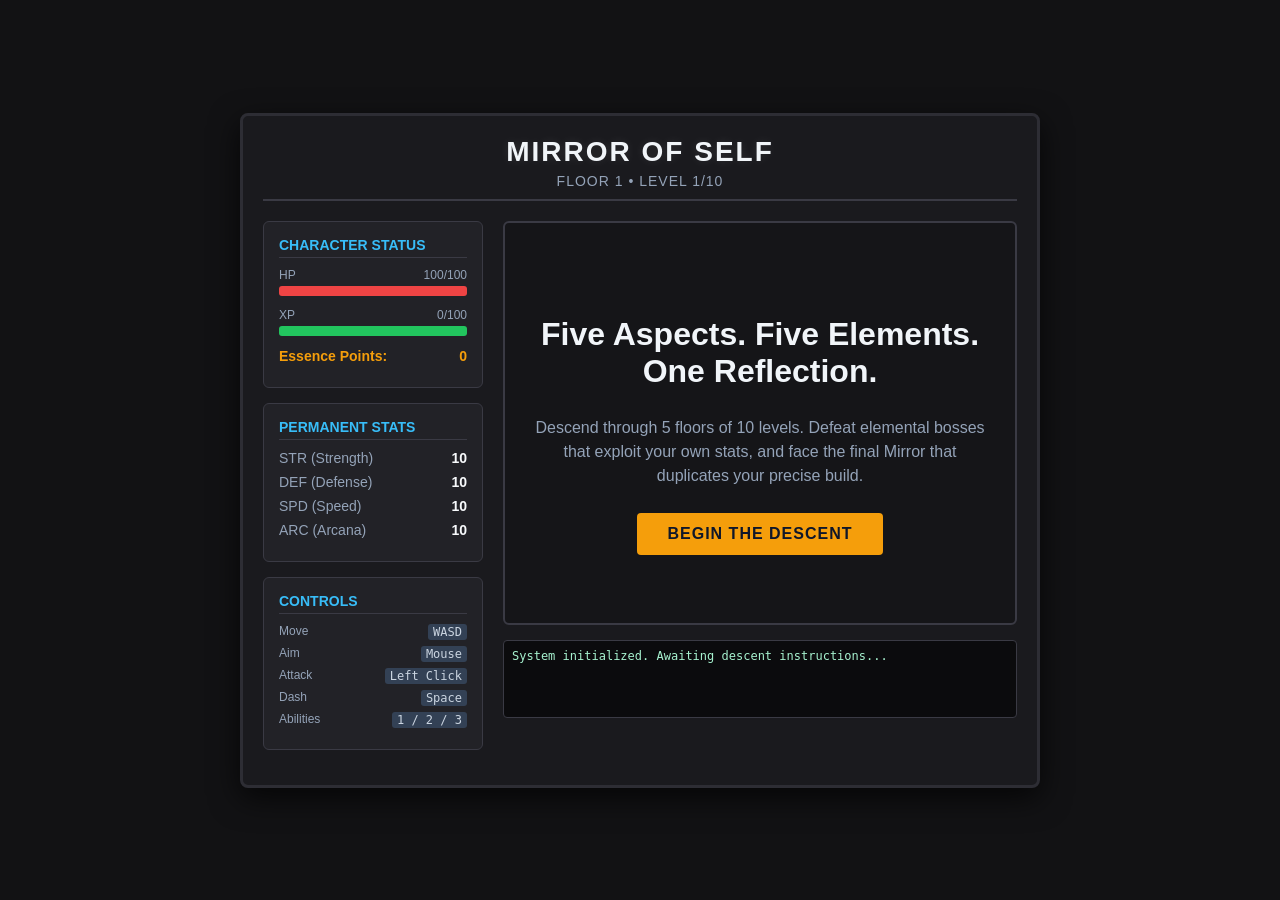
==== mirror_of_self_extended (1).html @ 76dbfdaa "Add files via upload" ====
<!DOCTYPE html>
<html lang="en">
<head>
    <meta charset="UTF-8">
    <meta name="viewport" content="width=device-width, initial-scale=1.0">
    <title>Mirror of Self - Extended Boss Edition</title>
    <style>
        body {
            background-color: #121214;
            color: #e2e8f0;
            font-family: 'Segoe UI', Tahoma, Geneva, Verdana, sans-serif;
            margin: 0;
            padding: 0;
            display: flex;
            justify-content: center;
            align-items: center;
            min-height: 100vh;
            overflow-x: hidden;
        }

        #game-container {
            width: 800px;
            background-color: #1a1a1e;
            border: 3px solid #2d2d34;
            border-radius: 8px;
            padding: 20px;
            box-shadow: 0 10px 30px rgba(0,0,0,0.7);
            box-sizing: border-box;
        }

        header {
            text-align: center;
            border-bottom: 2px solid #3a3a44;
            padding-bottom: 10px;
            margin-bottom: 20px;
        }

        h1 {
            color: #f1f5f9;
            margin: 0;
            font-size: 28px;
            letter-spacing: 2px;
            text-shadow: 0 0 10px rgba(255,255,255,0.1);
        }

        .floor-info {
            color: #94a3b8;
            font-size: 14px;
            margin-top: 5px;
            text-transform: uppercase;
            letter-spacing: 1px;
        }

        /* Layout Grid */
        .game-layout {
            display: grid;
            grid-template-columns: 220px 1fr;
            gap: 20px;
        }

        /* Sidebar Panels */
        .panel {
            background-color: #222227;
            border: 1px solid #3a3a44;
            border-radius: 6px;
            padding: 15px;
            margin-bottom: 15px;
        }

        .panel-title {
            font-size: 14px;
            font-weight: bold;
            color: #38bdf8;
            text-transform: uppercase;
            margin-bottom: 10px;
            border-bottom: 1px solid #3a3a44;
            padding-bottom: 4px;
        }

        /* Stats & UI Bars */
        .stat-row {
            display: flex;
            justify-content: space-between;
            align-items: center;
            margin-bottom: 8px;
            font-size: 14px;
        }

        .stat-name {
            color: #94a3b8;
        }

        .stat-val {
            font-weight: bold;
            color: #f8fafc;
        }

        .stat-alloc-btn {
            background-color: #38bdf8;
            color: #0f172a;
            border: none;
            border-radius: 4px;
            width: 22px;
            height: 22px;
            font-weight: bold;
            cursor: pointer;
            display: flex;
            align-items: center;
            justify-content: center;
            font-size: 14px;
        }

        .stat-alloc-btn:hover {
            background-color: #7dd3fc;
        }

        .ui-bar-container {
            margin-bottom: 12px;
        }

        .ui-bar-label {
            font-size: 12px;
            color: #94a3b8;
            margin-bottom: 4px;
            display: flex;
            justify-content: space-between;
        }

        .ui-bar {
            height: 10px;
            background-color: #334155;
            border-radius: 3px;
            overflow: hidden;
        }

        .ui-bar-fill {
            height: 100%;
            width: 100%;
            transition: width 0.1s ease;
        }

        .hp-fill { background-color: #ef4444; }
        .xp-fill { background-color: #22c55e; }
        .boss-hp-fill { background-color: #a855f7; }

        /* Main Canvas/Viewport Area */
        .main-view {
            display: flex;
            flex-direction: column;
            gap: 15px;
        }

        #game-canvas {
            background-color: #0b0b0d;
            border: 2px solid #3a3a44;
            border-radius: 6px;
            cursor: crosshair;
        }

        /* Screen States */
        .screen-overlay {
            display: flex;
            flex-direction: column;
            align-items: center;
            justify-content: center;
            text-align: center;
            height: 400px;
            background-color: #151518;
            border: 2px solid #3a3a44;
            border-radius: 6px;
        }

        .screen-overlay h2 {
            font-size: 32px;
            margin-bottom: 10px;
            color: #f1f5f9;
        }

        .screen-overlay p {
            color: #94a3b8;
            max-width: 450px;
            margin-bottom: 25px;
            line-height: 1.5;
        }

        .btn-action {
            background-color: #f59e0b;
            color: #0f172a;
            border: none;
            padding: 12px 30px;
            font-size: 16px;
            font-weight: bold;
            border-radius: 4px;
            cursor: pointer;
            text-transform: uppercase;
            letter-spacing: 1px;
            transition: background 0.2s;
        }

        .btn-action:hover {
            background-color: #fbbf24;
        }

        .btn-continue {
            background-color: #22c55e;
        }
        .btn-continue:hover {
            background-color: #4ade80;
        }

        /* Controls Reference List */
        .controls-list {
            padding: 0;
            margin: 0;
            list-style: none;
            font-size: 12px;
            color: #94a3b8;
        }

        .controls-list li {
            margin-bottom: 6px;
            display: flex;
            justify-content: space-between;
        }

        .control-key {
            color: #cbd5e1;
            background-color: #334155;
            padding: 1px 5px;
            border-radius: 3px;
            font-family: monospace;
        }

        /* Logger / Feedback */
        #combat-log {
            background-color: #0b0b0d;
            border: 1px solid #3a3a44;
            border-radius: 4px;
            height: 60px;
            padding: 8px;
            font-size: 12px;
            font-family: monospace;
            overflow-y: auto;
            color: #a7f3d0;
        }

        .hidden {
            display: none !important;
        }
    </style>
</head>
<body>

<div id="game-container">
    <header>
        <h1 id="game-title">MIRROR OF SELF</h1>
        <div class="floor-info" id="location-display">Floor 1 • Level 1/10</div>
    </header>

    <div class="game-layout">
        <!-- LEFT SIDEBAR: HUD & CONTROLS -->
        <aside>
            <div class="panel">
                <div class="panel-title">Character Status</div>
                
                <div class="ui-bar-container">
                    <div class="ui-bar-label"><span>HP</span><span id="hp-text">100/100</span></div>
                    <div class="ui-bar"><div id="hp-bar" class="ui-bar-fill hp-fill"></div></div>
                </div>

                <div class="ui-bar-container">
                    <div class="ui-bar-label"><span>XP</span><span id="xp-text">0/100</span></div>
                    <div class="ui-bar"><div id="xp-bar" class="ui-bar-fill xp-fill"></div></div>
                </div>
                
                <div class="stat-row" style="margin-top: 10px;">
                    <span class="stat-name" style="color:#f59e0b; font-weight:bold;">Essence Points:</span>
                    <span class="stat-val" id="essence-val" style="color:#f59e0b;">0</span>
                </div>
            </div>

            <div class="panel">
                <div class="panel-title">Permanent Stats</div>
                <div class="stat-row">
                    <span class="stat-name">STR (Strength)</span>
                    <div style="display:flex; align-items:center; gap:8px;">
                        <span class="stat-val" id="stat-str">10</span>
                        <button class="stat-alloc-btn hidden" id="alloc-str" onclick="allocateStat('str')">+</button>
                    </div>
                </div>
                <div class="stat-row">
                    <span class="stat-name">DEF (Defense)</span>
                    <div style="display:flex; align-items:center; gap:8px;">
                        <span class="stat-val" id="stat-def">10</span>
                        <button class="stat-alloc-btn hidden" id="alloc-def" onclick="allocateStat('def')">+</button>
                    </div>
                </div>
                <div class="stat-row">
                    <span class="stat-name">SPD (Speed)</span>
                    <div style="display:flex; align-items:center; gap:8px;">
                        <span class="stat-val" id="stat-spd">10</span>
                        <button class="stat-alloc-btn hidden" id="alloc-spd" onclick="allocateStat('spd')">+</button>
                    </div>
                </div>
                <div class="stat-row">
                    <span class="stat-name">ARC (Arcana)</span>
                    <div style="display:flex; align-items:center; gap:8px;">
                        <span class="stat-val" id="stat-arc">10</span>
                        <button class="stat-alloc-btn hidden" id="alloc-arc" onclick="allocateStat('arc')">+</button>
                    </div>
                </div>
            </div>

            <div class="panel">
                <div class="panel-title">Controls</div>
                <ul class="controls-list">
                    <li><span>Move</span><span class="control-key">WASD</span></li>
                    <li><span>Aim</span><span class="control-key">Mouse</span></li>
                    <li><span>Attack</span><span class="control-key">Left Click</span></li>
                    <li><span>Dash</span><span class="control-key">Space</span></li>
                    <li><span>Abilities</span><span class="control-key">1 / 2 / 3</span></li>
                </ul>
            </div>
        </aside>

        <!-- RIGHT MAIN AREA: SCREENS & CANVAS -->
        <main class="main-view">
            <!-- Boss HP Track visible only during boss stages -->
            <div id="boss-hud" class="panel hidden" style="margin-bottom: 0; padding: 10px;">
                <div class="ui-bar-container" style="margin-bottom: 0;">
                    <div class="ui-bar-label"><span id="boss-name-label" style="font-weight:bold; color:#a855f7;">BOSS</span><span id="boss-hp-text">1000/1000</span></div>
                    <div class="ui-bar" style="height: 14px;"><div id="boss-hp-bar" class="ui-bar-fill boss-hp-fill"></div></div>
                </div>
                <div id="boss-phase-alert" style="font-size:11px; color:#ef4444; font-weight:bold; text-align:center; margin-top:4px; letter-spacing:1px;"></div>
            </div>

            <!-- Start Screen -->
            <div id="screen-start" class="screen-overlay">
                <h2>Five Aspects. Five Elements.<br>One Reflection.</h2>
                <p>Descend through 5 floors of 10 levels. Defeat elemental bosses that exploit your own stats, and face the final Mirror that duplicates your precise build.</p>
                <button class="btn-action" onclick="startGame()">Begin the Descent</button>
            </div>

            <!-- Allocation Screen -->
            <div id="screen-allocate" class="screen-overlay hidden">
                <h2>Allocate Your Essence</h2>
                <p>Distribute permanent baseline stat boosts earned through regular progression before continuing your descent.</p>
                <button class="btn-action btn-continue" onclick="finishAllocation()">Continue Descent</button>
            </div>

            <!-- Aspect Defeated Screen -->
            <div id="screen-victory" class="screen-overlay hidden">
                <h2 id="victory-title" style="color: #4ade80;">Aspect Defeated</h2>
                <p id="victory-desc">An element falls back into alignment. Your stats have grown deeper.</p>
                <button class="btn-action btn-continue" id="victory-btn" onclick="advanceAfterBoss()">Continue</button>
            </div>

            <!-- Game Over / Complete Screen -->
            <div id="screen-end" class="screen-overlay hidden">
                <h2 id="end-title">The Mirror Crack'd</h2>
                <p id="end-desc">You were defeated by your own design.</p>
                <button class="btn-action" onclick="resetToStart()">Play Again</button>
            </div>

            <!-- Gameplay Field -->
            <canvas id="game-canvas" width="540" height="400" class="hidden"></canvas>

            <!-- Logger Output Box -->
            <div id="combat-log">System initialized. Awaiting descent instructions...</div>
        </main>
    </div>
</div>

<script>
    // --- GAME ENGINE STATE CONFIG ---
    const canvas = document.getElementById('game-canvas');
    const ctx = canvas.getContext('2d');

    let gameState = 'START'; // START, PLAYING, ALLOCATE, VICTORY, END
    let currentFloor = 1;
    let currentLevel = 1;
    let essencePoints = 0;

    // Player Stats Configuration
    let player = {
        x: 100, y: 200, radius: 12,
        baseHp: 100, hp: 100,
        str: 10, def: 10, spd: 10, arc: 10,
        xp: 0, nextXp: 100,
        dashCooldown: 0, dashTimer: 0, dashVx: 0, dashVy: 0,
        abilityCooldowns: [0, 0, 0]
    };

    // Input States
    let keys = {};
    let mouse = { x: 0, y: 0 };

    // Entities
    let projectiles = [];
    let enemies = [];
    let particles = [];
    let boss = null;
    let floorHazards = [];

    // Environmental / Arena Constants
    const CANVAS_WIDTH = 540;
    const CANVAS_HEIGHT = 400;

    // Boss Data Registry
    const BOSS_TEMPLATES = {
        1: { name: "The Fractured Sentinel", element: "Earth", mimic: "DEF", baseHp: 600, color: "#854d0e" },
        2: { name: "The Torrential Siren", element: "Water", mimic: "SPD", baseHp: 500, color: "#0284c7" },
        3: { name: "The Cinder Executioner", element: "Fire", mimic: "STR", baseHp: 700, color: "#dc2626" },
        4: { name: "The Zephyr Phantom", element: "Air", mimic: "ARC", baseHp: 550, color: "#0d9488" },
        5: { name: "The Final Mirror", element: "Reflection", mimic: "ALL", baseHp: 1000, color: "#e2e8f0" }
    };

    // --- SYSTEM UTILITIES & LISTENERS ---
    window.addEventListener('keydown', e => { keys[e.key.toLowerCase()] = true; handleAbilityPress(e.key); });
    window.addEventListener('keyup', e => { keys[e.key.toLowerCase()] = false; });
    canvas.addEventListener('mousemove', e => {
        const rect = canvas.getBoundingClientRect();
        mouse.x = e.clientX - rect.left;
        mouse.y = e.clientY - rect.top;
    });
    canvas.addEventListener('mousedown', e => { if (e.button === 0 && gameState === 'PLAYING') firePlayerProjectile(); });

    function logMessage(msg) {
        const logBox = document.getElementById('combat-log');
        logBox.innerHTML = msg + "<br>" + logBox.innerHTML;
    }

    function updateUiDisplays() {
        document.getElementById('hp-text').innerText = `${Math.max(0, Math.floor(player.hp))}/${player.baseHp}`;
        document.getElementById('hp-bar').style.width = `${(Math.max(0, player.hp) / player.baseHp) * 100}%`;
        document.getElementById('xp-text').innerText = `${player.xp}/${player.nextXp}`;
        document.getElementById('xp-bar').style.width = `${(player.xp / player.nextXp) * 100}%`;
        
        document.getElementById('stat-str').innerText = player.str;
        document.getElementById('stat-def').innerText = player.def;
        document.getElementById('stat-spd').innerText = player.spd;
        document.getElementById('stat-arc').innerText = player.arc;
        document.getElementById('essence-val').innerText = essencePoints;

        // Manage allocations button views
        const showAlloc = (essencePoints > 0 && gameState === 'ALLOCATE');
        ['str','def','spd','arc'].forEach(id => {
            const btn = document.getElementById(`alloc-${id}`);
            if(showAlloc) btn.classList.remove('hidden');
            else btn.classList.add('hidden');
        });

        if (boss && gameState === 'PLAYING') {
            document.getElementById('boss-hud').classList.remove('hidden');
            document.getElementById('boss-name-label').innerText = boss.name.toUpperCase();
            document.getElementById('boss-hp-text').innerText = `${Math.max(0, Math.floor(boss.hp))}/${boss.maxHp}`;
            document.getElementById('boss-hp-bar').style.width = `${(Math.max(0, boss.hp) / boss.maxHp) * 100}%`;
            if (boss.phase === 2) {
                document.getElementById('boss-phase-alert').innerText = `⚠️ PHASE 2: ${boss.phaseName.toUpperCase()} ENRAGED!`;
            } else {
                document.getElementById('boss-phase-alert').innerText = `PHASE 1: STAT MIMICRY ENGAGED (${boss.mimicStat})`;
            }
        } else {
            document.getElementById('boss-hud').classList.add('hidden');
        }

        if (currentFloor === 5 && currentLevel === 10) {
            document.getElementById('location-display').innerText = "Floor 5 • FINAL CONFRONTATION";
        } else {
            document.getElementById('location-display').innerText = `Floor ${currentFloor} • Level ${currentLevel}/10`;
        }
    }

    // --- SCREEN NAVIGATION HANDLERS ---
    function switchScreen(targetState) {
        gameState = targetState;
        document.getElementById('screen-start').classList.add('hidden');
        document.getElementById('screen-allocate').classList.add('hidden');
        document.getElementById('screen-victory').classList.add('hidden');
        document.getElementById('screen-end').classList.add('hidden');
        canvas.classList.add('hidden');

        if (targetState === 'PLAYING') {
            canvas.classList.remove('hidden');
        } else if (targetState === 'START') {
            document.getElementById('screen-start').classList.remove('hidden');
        } else if (targetState === 'ALLOCATE') {
            document.getElementById('screen-allocate').classList.remove('hidden');
        } else if (targetState === 'VICTORY') {
            document.getElementById('screen-victory').classList.remove('hidden');
        } else if (targetState === 'END') {
            document.getElementById('screen-end').classList.remove('hidden');
        }
        updateUiDisplays();
    }

    function startGame() {
        currentFloor = 1;
        currentLevel = 1;
        essencePoints = 0;
        player.str = 10; player.def = 10; player.spd = 10; player.arc = 10;
        player.hp = player.baseHp;
        player.xp = 0;
        logMessage("You step into the abyss. Floor 1 begins.");
        generateLevel();
        switchScreen('PLAYING');
    }

    function resetToStart() {
        switchScreen('START');
    }

    function allocateStat(stat) {
        if (essencePoints <= 0) return;
        player[stat]++;
        essencePoints--;
        if (stat === 'str') player.baseHp = 100 + (player.str - 10) * 10; // STR adds extra base health scale
        updateUiDisplays();
    }

    function finishAllocation() {
        logMessage(`Descent resumed. Stepping into Floor ${currentFloor}, Level ${currentLevel}.`);
        generateLevel();
        switchScreen('PLAYING');
    }

    function advanceAfterBoss() {
        if (currentFloor === 5 && currentLevel === 10) {
            // Finished game!
            document.getElementById('end-title').innerText = "The Mirror Shattered";
            document.getElementById('end-title').style.color = "#38bdf8";
            document.getElementById('end-desc').innerText = "You have broken the loop, integrated your shadows, and climbed out of the depths.";
            switchScreen('END');
        } else {
            currentFloor++;
            currentLevel = 1;
            essencePoints += 3; // Bonus points for wiping out a major regional boss
            switchScreen('ALLOCATE');
        }
    }

    // --- GAMEPLAY INITIALIZERS & LEVEL GENERATORS ---
    function generateLevel() {
        projectiles = [];
        enemies = [];
        particles = [];
        floorHazards = [];
        boss = null;
        
        player.x = 80;
        player.y = 200;
        player.hp = player.baseHp; // Restoration upon advancing depths

        if (currentLevel === 10) {
            setupBossFight();
        } else {
            // Generate standard floor room minions
            let minionCount = 2 + currentFloor + Math.floor(currentLevel / 3);
            for (let i = 0; i < minionCount; i++) {
                enemies.push({
                    x: 250 + Math.random() * 240,
                    y: 80 + Math.random() * 240,
                    radius: 10,
                    hp: 25 + currentFloor * 15,
                    maxHp: 25 + currentFloor * 15,
                    speed: 1.2 + (currentFloor * 0.15),
                    type: 'minion',
                    color: '#f43f5e'
                });
            }
        }
    }

    function setupBossFight() {
        const config = BOSS_TEMPLATES[currentFloor];
        boss = {
            x: 400, y: 200,
            radius: 26,
            name: config.name,
            element: config.element,
            mimicStat: config.mimic,
            phase: 1,
            phaseName: "Normal",
            hp: config.baseHp + (player.str * 5), // Dynamic padding
            maxHp: config.baseHp + (player.str * 5),
            color: config.color,
            attackTimer: 0,
            actionPatternTimer: 0,
            
            // Dynamic parameters adjusted by copied stats
            copiedDef: 0,
            copiedSpd: 1.5,
            copiedStrMultiplier: 1.0,
            copiedArcSize: 0
        };

        logMessage(`⚠️ WARNING: Entering Domain of ${boss.name}!`);
        calculateStatMimicryEffect();
    }

    function calculateStatMimicryEffect() {
        if (!boss) return;
        
        // Dynamic stats calculated relative to current build profiles
        if (boss.mimicStat === 'DEF' || boss.mimicStat === 'ALL') {
            boss.copiedDef = player.def * 0.8;
            logMessage(`[MIMIC] ${boss.name} hardens its molecular shell armor using your DEF (${player.def}).`);
        }
        if (boss.mimicStat === 'SPD' || boss.mimicStat === 'ALL') {
            boss.copiedSpd = 1.0 + (player.spd * 0.12);
            logMessage(`[MIMIC] ${boss.name} targets your speed vectors. Moving at dynamic SPD base: ${boss.copiedSpd.toFixed(1)}`);
        }
        if (boss.mimicStat === 'STR' || boss.mimicStat === 'ALL') {
            boss.copiedStrMultiplier = 1.0 + (player.str * 0.08);
            logMessage(`[MIMIC] ${boss.name} feeds on your physical raw energy. Base damage multiplier: x${boss.copiedStrMultiplier.toFixed(1)}`);
        }
        if (boss.mimicStat === 'ARC' || boss.mimicStat === 'ALL') {
            boss.copiedArcSize = player.arc * 1.5;
            logMessage(`[MIMIC] ${boss.name} manifests localized dimensional anomalies derived from your ARC (${player.arc}).`);
        }
    }

    function triggerBossPhaseTwo() {
        boss.phase = 2;
        spawnExplosion(boss.x, boss.y, boss.color, 30);

        if (boss.mimicStat === 'DEF') {
            boss.phaseName = "Kinetic Core";
            boss.color = "#ca8a04";
            boss.radius = 16; // Shattered shell configuration
            logMessage(`⚡ PHASE 2: ${boss.name} shatters its armor shell! Activating THORNS REFLECTION and stealing 50% of your defense!`);
        } else if (boss.mimicStat === 'SPD') {
            boss.phaseName = "Tidal Overdrive";
            boss.color = "#00ffff";
            logMessage(`⚡ PHASE 2: ${boss.name} enters hyper-overdrive, instantly deploying fast mirroring phantoms!`);
        } else if (boss.mimicStat === 'STR') {
            boss.phaseName = "Molten Berserk";
            boss.color = "#f97316";
            logMessage(`⚡ PHASE 2: ${boss.name} strips weapon locks! Direct hits will now permanently absorb your physical STR!`);
        } else if (boss.mimicStat === 'ARC') {
            boss.phaseName = "Arcane Singularity";
            boss.color = "#a855f7";
            logMessage(`⚡ PHASE 2: ${boss.name} triggers ABILITY OVERLOAD! Your active spells will lock and force auto-cast explosions!`);
        } else if (boss.mimicStat === 'ALL') {
            boss.phaseName = "Split Doppelgänger";
            boss.color = "#ffffff";
            boss.radius = 20;
            logMessage(`⚡ PHASE 2: The Mirror shatters into twin Offensive and Defensive operational configurations!`);
            // Spawn the twin background support clone
            enemies.push({
                x: 150, y: 100, radius: 18,
                hp: boss.maxHp * 0.4, maxHp: boss.maxHp * 0.4,
                type: 'boss_twin_def', color: '#64748b', speed: 2.2
            });
        }
    }

    // --- GAME MECHANIC ENGINE ACTIONS ---
    function firePlayerProjectile() {
        const dx = mouse.x - player.x;
        const dy = mouse.y - player.y;
        const angle = Math.atan2(dy, dx);
        
        // ARC stat extends scalar project scale properties
        const projSize = 4 + (player.arc * 0.2);
        const damage = 10 + (player.str * 1.5);
        const speed = 5 + (player.spd * 0.2);

        projectiles.push({
            x: player.x, y: player.y,
            vx: Math.cos(angle) * speed,
            vy: Math.sin(angle) * speed,
            radius: projSize,
            damage: damage,
            fromPlayer: true,
            color: '#38bdf8'
        });
    }

    function handleAbilityPress(key) {
        if (gameState !== 'PLAYING') return;

        if (key === '1' && player.abilityCooldowns[0] <= 0) {
            // Ability 1: Burst Nova Ring
            logMessage("Used Ability 1: Nova Ring!");
            const count = 12;
            for(let i=0; i<count; i++) {
                const angle = (Math.PI * 2 / count) * i;
                projectiles.push({
                    x: player.x, y: player.y,
                    vx: Math.cos(angle) * 4, vy: Math.sin(angle) * 4,
                    radius: 6, damage: 5 + (player.arc * 0.8),
                    fromPlayer: true, color: '#60a5fa'
                });
            }
            player.abilityCooldowns[0] = 180; // 3 seconds at 60fps
        }
        else if (key === '2' && player.abilityCooldowns[1] <= 0) {
            // Ability 2: Heavy Cleave Shot
            logMessage("Used Ability 2: Heavy Cleave Shot!");
            const dx = mouse.x - player.x; const dy = mouse.y - player.y;
            const angle = Math.atan2(dy, dx);
            projectiles.push({
                x: player.x, y: player.y,
                vx: Math.cos(angle) * 7, vy: Math.sin(angle) * 7,
                radius: 15, damage: 25 + (player.str * 3),
                fromPlayer: true, color: '#f59e0b'
            });
            player.abilityCooldowns[1] = 300; // 5 seconds
        }
        else if (key === '3' && player.abilityCooldowns[2] <= 0) {
            // Ability 3: Temporal Speed Ward
            logMessage("Used Ability 3: Temporal Ward active (+50% Speed)!");
            player.hp = Math.min(player.baseHp, player.hp + (player.arc * 1.2)); // Minor arcane mend heal
            player.abilityCooldowns[2] = 480; // 8 seconds
        }
    }

    function spawnExplosion(x, y, color, count=10) {
        for(let i=0; i<count; i++) {
            particles.push({
                x: x, y: y,
                vx: (Math.random() - 0.5) * 6,
                vy: (Math.random() - 0.5) * 6,
                radius: 2 + Math.random()*4,
                life: 30 + Math.random()*20,
                color: color
            });
        }
    }

    // --- GAME ENGINE HEARTBEAT LOOP (RUNS 60FPS) ---
    function tick() {
        if (gameState === 'PLAYING') {
            updateLogic();
            renderView();
        }
        requestAnimationFrame(tick);
    }

    function updateLogic() {
        // Cooldown processing loops
        if (player.dashCooldown > 0) player.dashCooldown--;
        for (let i = 0; i < 3; i++) {
            if (player.abilityCooldowns[i] > 0) player.abilityCooldowns[i]--;
        }

        // Active forced phase 2 effect for air boss
        if (boss && boss.phase === 2 && boss.mimicStat === 'ARC') {
            for (let i = 0; i < 3; i++) {
                if (player.abilityCooldowns[i] <= 0) {
                    handleAbilityPress((i+1).toString());
                    // Force explosion directly at random node
                    spawnExplosion(player.x + (Math.random()-0.5)*80, player.y + (Math.random()-0.5)*80, '#c084fc', 8);
                    player.hp -= Math.max(1, 10 - (player.def * 0.2));
                }
            }
        }

        // --- PLAYER MOVEMENT ROUTINES ---
        let currentMoveSpd = 2.5 + (player.spd * 0.1);
        if (player.abilityCooldowns[2] > 300) currentMoveSpd *= 1.5; // Speed ward boost trigger active

        if (player.dashTimer > 0) {
            player.x += player.dashVx;
            player.y += player.dashVy;
            player.dashTimer--;
            // Spawn motion trails trail particles
            if (Math.random() > 0.4) particles.push({ x: player.x, y: player.y, vx:0, vy:0, radius:3, life:15, color:'#38bdf8' });
        } else {
            let mx = 0; let my = 0;
            if (keys['w'] || keys['arrowup']) my -= 1;
            if (keys['s'] || keys['arrowdown']) my += 1;
            if (keys['a'] || keys['arrowleft']) mx -= 1;
            if (keys['d'] || keys['arrowright']) mx += 1;

            // Phase 2 Arcane Chaos inverted control vector rule check
            if (boss && boss.phase === 2 && boss.mimicStat === 'ALL' && Math.floor(Date.now()/2000)%2===0) {
                mx = -mx; my = -my; // Scramble axis matrices dynamically
            }

            if (mx !== 0 || my !== 0) {
                const len = Math.sqrt(mx*mx + my*my);
                player.x += (mx / len) * currentMoveSpd;
                player.y += (my / len) * currentMoveSpd;
            }

            // Fire out space dash logic execution
            if (keys[' '] && player.dashCooldown <= 0 && (mx !== 0 || my !== 0)) {
                const len = Math.sqrt(mx*mx + my*my);
                player.dashVx = (mx / len) * (currentMoveSpd * 3.5);
                player.dashVy = (my / len) * (currentMoveSpd * 3.5);
                player.dashTimer = 10;
                player.dashCooldown = 60; // 1 second operational reset
            }
        }

        // Bound parameters within bounding wall limits safely
        player.x = Math.max(player.radius, Math.min(CANVAS_WIDTH - player.radius, player.x));
        player.y = Math.max(player.radius, Math.min(CANVAS_HEIGHT - player.radius, player.y));

        // --- ENEMY INFRASTRUCTURE LOGIC AND AI ROOPS ---
        enemies.forEach((enemy, idx) => {
            let targetX = player.x;
            let targetY = player.y;

            // Twin defense boss shields the anchor main boss
            if (enemy.type === 'boss_twin_def' && boss) {
                targetX = boss.x + Math.sin(Date.now()/400)*60;
                targetY = boss.y + Math.cos(Date.now()/400)*60;
            }

            const dx = targetX - enemy.x;
            const dy = targetY - enemy.y;
            const dist = Math.sqrt(dx*dx + dy*dy);

            if (dist > 5) {
                enemy.x += (dx / dist) * enemy.speed;
                enemy.y += (dy / dist) * enemy.speed;
            }

            // Self circle damage pulse
            if (enemy.type === 'boss_twin_def' && dist < player.radius + enemy.radius) {
                player.hp -= Math.max(0.2, 2 - (player.def * 0.05));
            }

            // Minion impact hit rules
            if (enemy.type === 'minion' && dist < player.radius + enemy.radius) {
                let damageTaken = Math.max(1, 15 - (player.def * 0.4));
                player.hp -= damageTaken;
                spawnExplosion(player.x, player.y, '#ef4444', 4);
                enemies.splice(idx, 1); // Explodes into target vector
                logMessage(`Hit by minion core footprint! Lost ${Math.floor(damageTaken)} HP.`);
            }
        });

        // --- EXTENDED SYSTEM BOSS LOGIC AI ACTIONS ---
        if (boss) {
            boss.attackTimer++;
            boss.actionPatternTimer++;

            let currentBossSpd = boss.copiedSpd;
            if (boss.phase === 2 && boss.mimicStat === 'SPD') currentBossSpd *= 1.8; // Dynamic Overdrive multipliers

            // AI tracking calculations towards player coordinate references
            const bdx = player.x - boss.x;
            const bdy = player.y - boss.y;
            const bDist = Math.sqrt(bdx*bdx + bdy*bdy);

            // Execute positioning steps based on elemental type traits
            if (boss.mimicStat === 'STR') {
                // Highly aggressive charge logic mapping
                if (bDist > 10) {
                    boss.x += (bdx / bDist) * (currentBossSpd * 1.1);
                    boss.y += (bdy / bDist) * (currentBossSpd * 1.1);
                }
            } else {
                // Standard pacing hover parameters loop
                if (bDist > 180) {
                    boss.x += (bdx / bDist) * currentBossSpd;
                    boss.y += (bdy / bDist) * currentBossSpd;
                } else if (bDist < 100) {
                    boss.x -= (bdx / bDist) * currentBossSpd;
                    boss.y -= (bdy / bDist) * currentBossSpd;
                }
            }

            // Keep bosses confined safely within canvas viewport constraints
            boss.x = Math.max(boss.radius, Math.min(CANVAS_WIDTH - boss.radius, boss.x));
            boss.y = Math.max(boss.radius, Math.min(CANVAS_HEIGHT - boss.radius, boss.y));

            // Dynamic melee strike detection frames
            if (bDist < player.radius + boss.radius) {
                let baseMelee = 0.5;
                if (boss.mimicStat === 'STR') baseMelee = 2.0 * boss.copiedStrMultiplier;
                
                player.hp -= baseMelee;
                
                if (boss.phase === 2 && boss.mimicStat === 'STR' && Math.random() < 0.1) {
                    if (player.str > 5) {
                        player.str--;
                        boss.copiedStrMultiplier += 0.2;
                        logMessage("⚠️ CRITICAL REAP: The Executioner strips and absorbs 1 point of your STRENGTH!");
                    }
                }
            }

            // --- BOSS PROJECTILE ATTACK TIMERS ---
            let attackCooldownInterval = boss.mimicStat === 'SPD' ? 40 : 75;
            if (boss.phase === 2) attackCooldownInterval *= 0.5; // Accelerate cadence frame updates

            if (boss.attackTimer >= attackCooldownInterval) {
                boss.attackTimer = 0;
                const angleToPlayer = Math.atan2(bdx, bdy);

                if (boss.mimicStat === 'DEF') {
                    // Earth Shockwave Slam attacks
                    let radScalar = 60 + (player.def * 4);
                    if (boss.phase === 2) radScalar *= 1.6;
                    
                    floorHazards.push({
                        x: boss.x, y: boss.y,
                        radius: 10, maxRadius: radScalar,
                        growth: 3, type: 'shockwave',
                        color: boss.color
                    });
                    logMessage(`[BOSS] ${boss.name} anchors into floor arrays generating defense seismic waves!`);
                } 
                else if (boss.mimicStat === 'SPD') {
                    // Water Spraying bullet cascades
                    const sprayCount = boss.phase === 2 ? 6 : 3;
                    for (let i = 0; i < sprayCount; i++) {
                        const deviation = (Math.random() - 0.5) * 0.6;
                        const angle = Math.atan2(player.y - boss.y, player.x - boss.x) + deviation;
                        projectiles.push({
                            x: boss.x, y: boss.y,
                            vx: Math.cos(angle) * 4.5, vy: Math.sin(angle) * 4.5,
                            radius: 6, damage: 12, fromPlayer: false, color: '#06b6d4'
                        });
                    }
                }
                else if (boss.mimicStat === 'STR') {
                    // Burning Fire Trails projectiles
                    const angle = Math.atan2(player.y - boss.y, player.x - boss.x);
                    projectiles.push({
                        x: boss.x, y: boss.y,
                        vx: Math.cos(angle) * 3, vy: Math.sin(angle) * 3,
                        radius: 9, damage: 20 * boss.copiedStrMultiplier, 
                        fromPlayer: false, color: '#ea580c'
                    });
                }
                else if (boss.mimicStat === 'ARC' || boss.mimicStat === 'ALL') {
                    // Giant tracking storms mapping rules
                    let stormRadius = 20 + boss.copiedArcSize;
                    floorHazards.push({
                        x: player.x + (Math.random()-0.5)*40,
                        y: player.y + (Math.random()-0.5)*40,
                        radius: stormRadius, maxRadius: stormRadius,
                        duration: 180, type: 'storm', color: '#c084fc'
                    });
                }
            }

            // Phase 2 Continuous Earth Shield reflection pulsing loops
            if (boss.phase === 2 && boss.mimicStat === 'DEF' && boss.actionPatternTimer % 90 === 0) {
                floorHazards.push({
                    x: boss.x, y: boss.y, radius: 5, maxRadius: 140, growth: 5, type: 'thorns_pulse', color: '#eab308'
                });
            }

            // Phase 2 Random Mirror Mirage Spawning ticks
            if (boss.phase === 2 && boss.mimicStat === 'SPD' && boss.actionPatternTimer % 140 === 0) {
                enemies.push({
                    x: boss.x, y: boss.y, radius: 10,
                    hp: 1, maxHp: 1, speed: player.spd * 0.15,
                    type: 'minion', color: '#22d3ee'
                });
            }

            // Phase Check Triggers
            if (boss.phase === 1 && boss.hp <= boss.maxHp * 0.5) {
                triggerBossPhaseTwo();
            }
        }

        // --- HAZARDS & ENVIRONMENTAL INFRASTRUCTURE TRACKS ---
        floorHazards.forEach((hazard, hIdx) => {
            if (hazard.type === 'shockwave' || hazard.type === 'thorns_pulse') {
                hazard.radius += hazard.growth;
                const hdx = player.x - hazard.x;
                const hdy = player.y - hazard.y;
                const hDist = Math.sqrt(hdx*hdx + hdy*hdy);

                if (Math.abs(hDist - hazard.radius) < 8) {
                    let mitigationFactor = hazard.type === 'thorns_pulse' ? 0.05 : 0.3;
                    let dmg = (20 - (player.def * mitigationFactor));
                    player.hp -= Math.max(1, dmg);
                    spawnExplosion(player.x, player.y, '#f59e0b', 3);
                }

                if (hazard.radius >= hazard.maxRadius) {
                    floorHazards.splice(hIdx, 1);
                }
            } 
            else if (hazard.type === 'storm') {
                hazard.duration--;
                const hdx = player.x - hazard.x;
                const hdy = player.y - hazard.y;
                const hDist = Math.sqrt(hdx*hdx + hdy*hdy);

                if (hDist < hazard.radius) {
                    player.hp -= Math.max(0.1, 1.5 - (player.def * 0.04)); // Rapid ticks inside vortex systems
                    if(Math.random() > 0.85) player.dashCooldown = Math.min(60, player.dashCooldown + 10); // Disrupt vector systems
                }

                if (hazard.duration <= 0) {
                    floorHazards.splice(hIdx, 1);
                }
            }
        });

        // --- PROJECTILE MOVEMENT & SPATIAL INTERSECTION CHECKS ---
        projectiles.forEach((proj, pIdx) => {
            proj.x += proj.vx;
            proj.y += proj.vy;

            // Remove out-of-bound projectile units safely
            if (proj.x < -50 || proj.x > CANVAS_WIDTH + 50 || proj.y < -50 || proj.y > CANVAS_HEIGHT + 50) {
                projectiles.splice(pIdx, 1);
                return;
            }

            if (proj.fromPlayer) {
                // Check collision maps against normal layout minion arrays
                enemies.forEach((enemy, eIdx) => {
                    const edx = enemy.x - proj.x;
                    const edy = enemy.y - proj.y;
                    const eDist = Math.sqrt(edx*edx + edy*edy);

                    if (eDist < enemy.radius + proj.radius) {
                        enemy.hp -= proj.damage;
                        spawnExplosion(proj.x, proj.y, proj.color, 4);
                        projectiles.splice(pIdx, 1);

                        if (enemy.hp <= 0) {
                            enemies.splice(eIdx, 1);
                            player.xp += 20;
                            logMessage("Defeated room threat minion. Stacking XP.");
                            checkLevelUpConditions();
                        }
                    }
                });

                // Check intersection maps against primary boss arrays
                if (boss) {
                    const bdx = boss.x - proj.x;
                    const bdy = boss.y - proj.y;
                    const bDist = Math.sqrt(bdx*bdx + bdy*bdy);

                    if (bDist < boss.radius + proj.radius) {
                        // Apply defense reduction math checks
                        let rawDamage = proj.damage - boss.copiedDef;
                        let finalDamage = Math.max(2, rawDamage);
                        
                        boss.hp -= finalDamage;
                        spawnExplosion(proj.x, proj.y, '#38bdf8', 5);
                        projectiles.splice(pIdx, 1);

                        // Thorns dynamic aura feedback rules active during phase 2
                        if (boss.phase === 2 && boss.mimicStat === 'DEF') {
                            let thornDmg = finalDamage * 0.25;
                            player.hp -= thornDmg;
                            logMessage(`💥 THORNS FLARE: Took ${Math.floor(thornDmg)} reflected shock damage back!`);
                        }

                        if (boss.hp <= 0) {
                            spawnExplosion(boss.x, boss.y, boss.color, 40);
                            logMessage(`🏆 TRIUMPH: You have overthrown ${boss.name}!`);
                            boss = null;
                            switchScreen('VICTORY');
                        }
                    }
                }
            } else {
                // Incoming tracking hostile projectile meets player intersection profiles
                const pdx = player.x - proj.x;
                const pdy = player.y - proj.y;
                const pDist = Math.sqrt(pdx*pdx + pdy*pdy);

                if (pDist < player.radius + proj.radius) {
                    let calcDmg = proj.damage - (player.def * 0.3);
                    let cleanDmg = Math.max(1, calcDmg);
                    player.hp -= cleanDmg;
                    
                    spawnExplosion(proj.x, proj.y, proj.color, 6);
                    projectiles.splice(pIdx, 1);
                    logMessage(`Sustained hit impact! Damage: -${Math.floor(cleanDmg)} HP.`);
                }
            }
        });

        // --- PARTICLE PHYSICS AGING ---
        particles.forEach((p, idx) => {
            p.x += p.vx; p.y += p.vy;
            p.life--;
            if (p.life <= 0) particles.splice(idx, 1);
        });

        // Room room clearing advance triggers
        if (enemies.length === 0 && !boss && gameState === 'PLAYING') {
            if (currentLevel < 10) {
                currentLevel++;
                logMessage(`Room cleared. Moving down into Depth Level ${currentLevel}...`);
                generateLevel();
            }
        }

        // Defeat condition evaluations
        if (player.hp <= 0) {
            logMessage("💀 FATAL TRAJECTORY: Your health pools emptied. Core structural loop collapsed.");
            document.getElementById('end-title').innerText = "The Mirror Crack'd";
            document.getElementById('end-title').style.color = "#ef4444";
            document.getElementById('end-desc').innerText = `You failed to survive Floor ${currentFloor}, Depth Level ${currentLevel}. Your shadow claim remains absolute.`;
            switchScreen('END');
        }

        updateUiDisplays();
    }

    function checkLevelUpConditions() {
        if (player.xp >= player.nextXp) {
            player.xp -= player.nextXp;
            essencePoints += 1;
            player.nextXp = Math.floor(player.nextXp * 1.4);
            logMessage("✨ LEVEL UP! Essence point accrued. Ready for deployment.");
            spawnExplosion(player.x, player.y, '#22c55e', 15);
        }
    }

    // --- CANVAS RENDER ENGINE GRAPHICS ---
    function renderView() {
        ctx.clearRect(0, 0, CANVAS_WIDTH, CANVAS_HEIGHT);

        // Draw active structural floor elements background indicators
        ctx.fillStyle = "rgba(255,255,255,0.02)";
        ctx.font = "140px monospace";
        ctx.textAlign = "center";
        ctx.fillText(`F${currentFloor}`, CANVAS_WIDTH/2, CANVAS_HEIGHT/2 + 40);

        // Render floor visual hazard templates
        floorHazards.forEach(hazard => {
            ctx.beginPath();
            ctx.arc(hazard.x, hazard.y, hazard.radius, 0, Math.PI * 2);
            if (hazard.type === 'shockwave' || hazard.type === 'thorns_pulse') {
                ctx.strokeStyle = hazard.color;
                ctx.lineWidth = 3;
                ctx.stroke();
            } else if (hazard.type === 'storm') {
                ctx.fillStyle = "rgba(192, 132, 252, 0.15)";
                ctx.fill();
                ctx.strokeStyle = "rgba(192, 132, 252, 0.4)";
                ctx.lineWidth = 1;
                ctx.stroke();
            }
        });

        // Render project tracking bullet instances
        projectiles.forEach(proj => {
            ctx.beginPath();
            ctx.arc(proj.x, proj.y, proj.radius, 0, Math.PI * 2);
            ctx.fillStyle = proj.color;
            ctx.fill();
        });

        // Draw standard minion target items
        enemies.forEach(enemy => {
            ctx.beginPath();
            ctx.arc(enemy.x, enemy.y, enemy.radius, 0, Math.PI * 2);
            ctx.fillStyle = enemy.color;
            ctx.fill();
            
            // Health overlay tracks for micro targets
            if (enemy.hp < enemy.maxHp) {
                ctx.fillStyle = "#ef4444";
                ctx.fillRect(enemy.x - 10, enemy.y - 16, 20, 3);
                ctx.fillStyle = "#22c55e";
                ctx.fillRect(enemy.x - 10, enemy.y - 16, (enemy.hp / enemy.maxHp) * 20, 3);
            }
        });

        // Draw major regional bosses
        if (boss) {
            ctx.beginPath();
            ctx.arc(boss.x, boss.y, boss.radius, 0, Math.PI * 2);
            ctx.fillStyle = boss.color;
            ctx.fill();
            ctx.strokeStyle = "#ffffff";
            ctx.lineWidth = 2;
            ctx.stroke();

            // Core elemental focal tracking indicator ring
            ctx.beginPath();
            ctx.arc(boss.x, boss.y, boss.radius * 0.4, 0, Math.PI * 2);
            ctx.fillStyle = "rgba(255,255,255,0.2)";
            ctx.fill();
        }

        // Render primary mechanical control user character node avatar
        ctx.beginPath();
        ctx.arc(player.x, player.y, player.radius, 0, Math.PI * 2);
        ctx.fillStyle = "#0284c7";
        ctx.fill();
        ctx.strokeStyle = "#38bdf8";
        ctx.lineWidth = 2;
        ctx.stroke();

        // Canvas overlay UI weapon targeting reticle indicator lines
        ctx.beginPath();
        ctx.moveTo(player.x, player.y);
        const angle = Math.atan2(mouse.y - player.y, mouse.x - player.x);
        ctx.lineTo(player.x + Math.cos(angle)*24, player.y + Math.sin(angle)*24);
        ctx.strokeStyle = "rgba(56, 189, 248, 0.5)";
        ctx.lineWidth = 2;
        ctx.stroke();

        // Visual FX dust processing particles loop
        particles.forEach(p => {
            ctx.beginPath();
            ctx.arc(p.x, p.y, p.radius, 0, Math.PI * 2);
            ctx.fillStyle = p.color;
            ctx.fill();
        });
    }

    // Start engine framing sequence hooks
    tick();
</script>
</body>
</html>
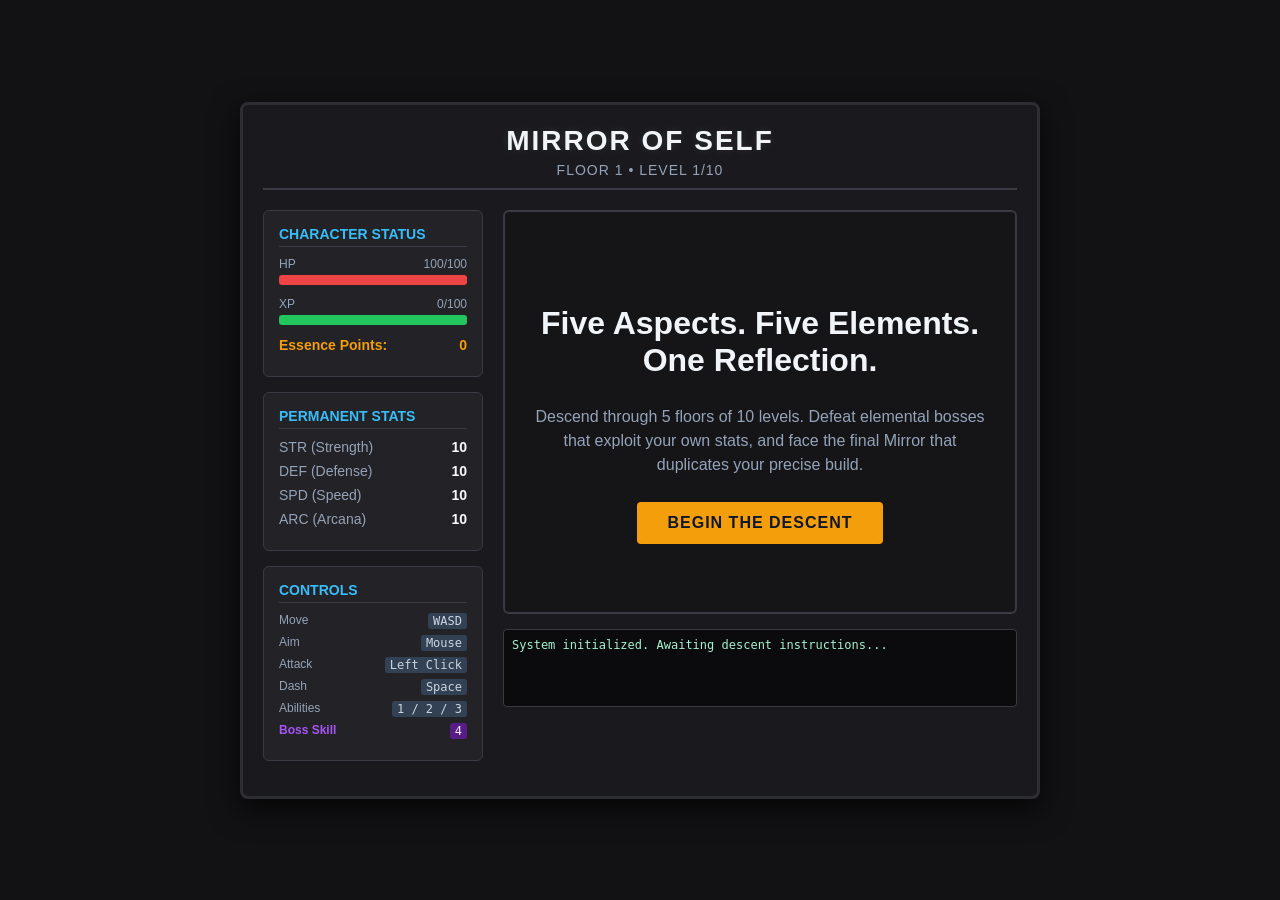
==== commit 89d071b9: "Update mirror_of_self_extended (1).html" ====
--- a/mirror_of_self_extended (1).html
+++ b/mirror_of_self_extended (1).html
@@ -313,12 +313,13 @@
 
             <div class="panel">
                 <div class="panel-title">Controls</div>
-                <ul class="controls-list">
+              <ul class="controls-list">
                     <li><span>Move</span><span class="control-key">WASD</span></li>
                     <li><span>Aim</span><span class="control-key">Mouse</span></li>
                     <li><span>Attack</span><span class="control-key">Left Click</span></li>
                     <li><span>Dash</span><span class="control-key">Space</span></li>
                     <li><span>Abilities</span><span class="control-key">1 / 2 / 3</span></li>
+                    <li><span style="color:#a855f7; font-weight:bold;">Boss Skill</span><span class="control-key" style="background-color:#581c87; color:#f3e8ff;">4</span></li>
                 </ul>
             </div>
         </aside>
@@ -382,13 +383,15 @@
     let essencePoints = 0;
 
     // Player Stats Configuration
+    // Player Stats Configuration
     let player = {
         x: 100, y: 200, radius: 12,
         baseHp: 100, hp: 100,
         str: 10, def: 10, spd: 10, arc: 10,
         xp: 0, nextXp: 100,
         dashCooldown: 0, dashTimer: 0, dashVx: 0, dashVy: 0,
-        abilityCooldowns: [0, 0, 0]
+        abilityCooldowns:, // Expanded to 4 slots to accommodate Boss Soul Ability
+        unlockedBossAbilities: []        // Stores strings of defeated boss types: 'DEF', 'SPD', 'STR', 'ARC'
     };
 
     // Input States
@@ -714,6 +717,84 @@
             player.hp = Math.min(player.baseHp, player.hp + (player.arc * 1.2)); // Minor arcane mend heal
             player.abilityCooldowns[2] = 480; // 8 seconds
         }
+                else if (key === '4' && player.abilityCooldowns[3] <= 0) {
+            if (player.unlockedBossAbilities.length === 0) {
+                logMessage("❌ SOULLESS: You have not conquered any elemental aspects yet.");
+                return;
+            }
+
+            // Select active skill power (Cycles automatically if you have unlocked multiple)
+            const activeSkill = player.unlockedBossAbilities[0];
+
+            if (activeSkill === 'DEF') {
+                // BOSS 1 EFFECT: Kinetic Earth Shield
+                logMessage("🔮 Boss Skill: Earth Sentinel Armor Active (+30 DEF!)");
+                const oldDef = player.def;
+                player.def += 30; // Massive defense bolster
+                spawnExplosion(player.x, player.y, '#ca8a04', 12);
+                
+                // Remove bonus armor tracking parameters cleanly after 3 seconds (180 frames)
+                setTimeout(() => { player.def -= 30; logMessage("🛡️ Shield dissipated."); }, 3000);
+                player.abilityCooldowns[3] = 420; // 7 Second Cooldown
+            }
+            else if (activeSkill === 'SPD') {
+                // BOSS 2 EFFECT: Torrential Spray
+                logMessage("🔮 Boss Skill: Torrential Water Spray unleashed!");
+                for (let i = 0; i < 8; i++) {
+                    const deviation = (Math.random() - 0.5) * 0.8;
+                    const angle = Math.atan2(mouse.y - player.y, mouse.x - player.x) + deviation;
+                    projectiles.push({
+                        x: player.x, y: player.y,
+                        vx: Math.cos(angle) * 6.5, vy: Math.sin(angle) * 6.5,
+                        radius: 5, damage: 8 + (player.spd * 0.5),
+                        fromPlayer: true, color: '#00ffff'
+                    });
+                }
+                player.abilityCooldowns[3] = 300; // 5 Second Cooldown
+            }
+            else if (activeSkill === 'STR') {
+                // BOSS 3 EFFECT: Molten Fire Trail Slam
+                logMessage("🔮 Boss Skill: Molten Flame Core ignited!");
+                floorHazards.push({
+                    x: player.x, y: player.y, radius: 10, maxRadius: 120, growth: 4, type: 'shockwave', color: '#f97316'
+                });
+                // Note: The main loop automatically checks shockwave hazards against enemies if we flag them, 
+                // but since standard shockwaves check player targets in your code, we flag this as a visual burst 
+                // that deals 40 + str * 2 flat burst damage to all active enemies in range instantly:
+                enemies.forEach(enemy => {
+                    let edx = enemy.x - player.x; let edy = enemy.y - player.y;
+                    let edist = Math.sqrt(edx*edx + edy*edy);
+                    if (edist <= 120) {
+                        enemy.hp -= (40 + (player.str * 2));
+                        spawnExplosion(enemy.x, enemy.y, '#f97316', 5);
+                    }
+                });
+                player.abilityCooldowns[3] = 480; // 8 Second Cooldown
+            }
+            else if (activeSkill === 'ARC') {
+                // BOSS 4 EFFECT: Spatial Anomaly Storm vortex placement
+                logMessage("🔮 Boss Skill: Conjured Arcane Singularity Vortex!");
+                floorHazards.push({
+                    x: mouse.x, y: mouse.y, radius: 45, maxRadius: 45, duration: 240, type: 'player_storm', color: '#a855f7'
+                });
+                player.abilityCooldowns[3] = 600; // 10 Second Cooldown
+            }
+            else if (activeSkill === 'ALL') {
+                // BOSS 5/MIRROR EFFECT: Complete Shadow Form invincibility frame
+                logMessage("🔮 Boss Skill: Shadow Mirror Form Active (Invulnerable!)");
+                player.hp = Math.min(player.baseHp, player.hp + 25); // Bulk repair mend heal
+                spawnExplosion(player.x, player.y, '#ffffff', 20);
+                player.abilityCooldowns[3] = 720; // 12 Second Cooldown
+            }
+
+            // Cycle item sequence array positions to let players rotate slots if they hold multiple boss keys
+            if (player.unlockedBossAbilities.length > 1) {
+                let currentItem = player.unlockedBossAbilities.shift();
+                player.unlockedBossAbilities.push(currentItem);
+                logMessage(`🔄 Skill cycled! Next up: Aspect [${player.unlockedBossAbilities[0]}]`);
+            }
+        }
+
     }
 
     function spawnExplosion(x, y, color, count=10) {
@@ -741,7 +822,7 @@
     function updateLogic() {
         // Cooldown processing loops
         if (player.dashCooldown > 0) player.dashCooldown--;
-        for (let i = 0; i < 3; i++) {
+        for (let i = 0; i < 4; i++) {
             if (player.abilityCooldowns[i] > 0) player.abilityCooldowns[i]--;
         }
 
@@ -996,7 +1077,16 @@
                 if (hazard.duration <= 0) {
                     floorHazards.splice(hIdx, 1);
                 }
-            }
+                
+            }
+            else if (hazard.type === 'player_storm') {
+    ctx.fillStyle = "rgba(168, 85, 247, 0.2)"; // Deep Purple transparent fill
+    ctx.fill();
+    ctx.strokeStyle = "rgba(168, 85, 247, 0.6)";
+    ctx.lineWidth = 1.5;
+    ctx.stroke();
+}
+
         });
 
         // --- PROJECTILE MOVEMENT & SPATIAL INTERSECTION CHECKS ---
@@ -1058,6 +1148,13 @@
                             logMessage(`🏆 TRIUMPH: You have overthrown ${boss.name}!`);
                             boss = null;
                             switchScreen('VICTORY');
+                            if (!player.unlockedBossAbilities.includes(boss.mimicStat)) {
+                                player.unlockedBossAbilities.push(boss.mimicStat);
+                                logMessage(`✨ SOUL LINK: Absorbed boss essence! Press [4] to cycle/activate your new elemental power!`);
+                            }
+                            boss = null;
+                            switchScreen('Victory');
+
                         }
                     }
                 }
